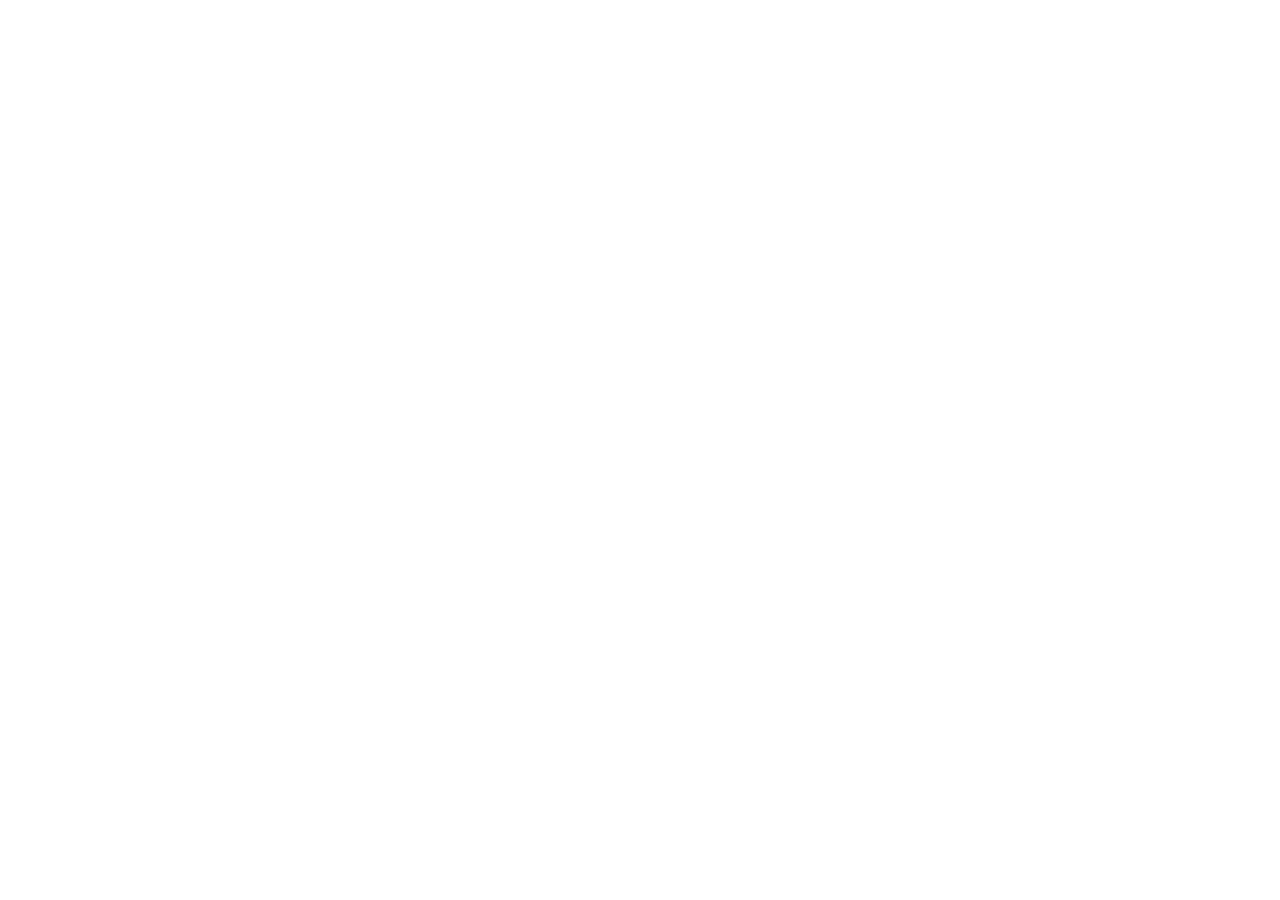
==== Aynaz_HeydariAfshar_HW4_maktab66/index.html @ a7552ff4 "inital hmw4" ====
<!DOCTYPE html>
<html lang="en">
<head>
    <meta charset="UTF-8">
    <meta http-equiv="X-UA-Compatible" content="IE=edge">
    <meta name="viewport" content="width=device-width, initial-scale=1.0">
    <title>Document</title>
    <link rel="stylesheet" href="index.css">
</head>
<body>
    
</body>
</html>
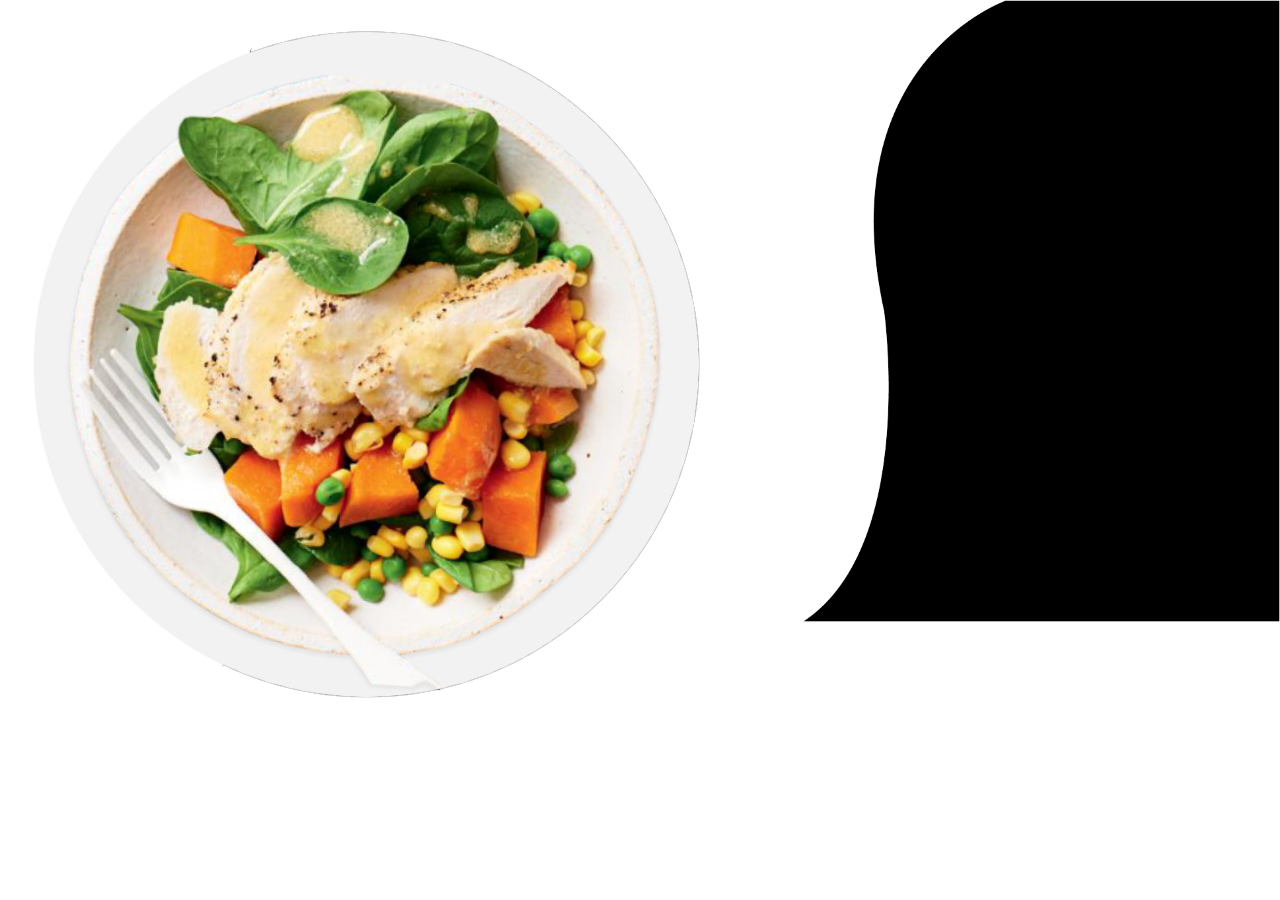
==== commit ebcb4902: "style abstract" ====
--- a/Aynaz_HeydariAfshar_HW4_maktab66/index.html
+++ b/Aynaz_HeydariAfshar_HW4_maktab66/index.html
@@ -4,10 +4,11 @@
     <meta charset="UTF-8">
     <meta http-equiv="X-UA-Compatible" content="IE=edge">
     <meta name="viewport" content="width=device-width, initial-scale=1.0">
-    <title>Document</title>
+    <title>Foody</title>
     <link rel="stylesheet" href="index.css">
 </head>
 <body>
-    
+    <img src="./img/abstract.png" alt="abstractimage" id="abstract">
+    <img src="./img/food.png" alt="foodimage" id="saladimage">
 </body>
 </html>
--- a/Aynaz_HeydariAfshar_HW4_maktab66/index.css
+++ b/Aynaz_HeydariAfshar_HW4_maktab66/index.css
@@ -0,0 +1,11 @@
+body{
+    margin: 0;
+    padding: 0;
+    box-sizing: border-box; 
+}
+#abstract{
+    z-index: 0;
+    width: 37.25%;
+    height: 51%;
+    float: right;
+}
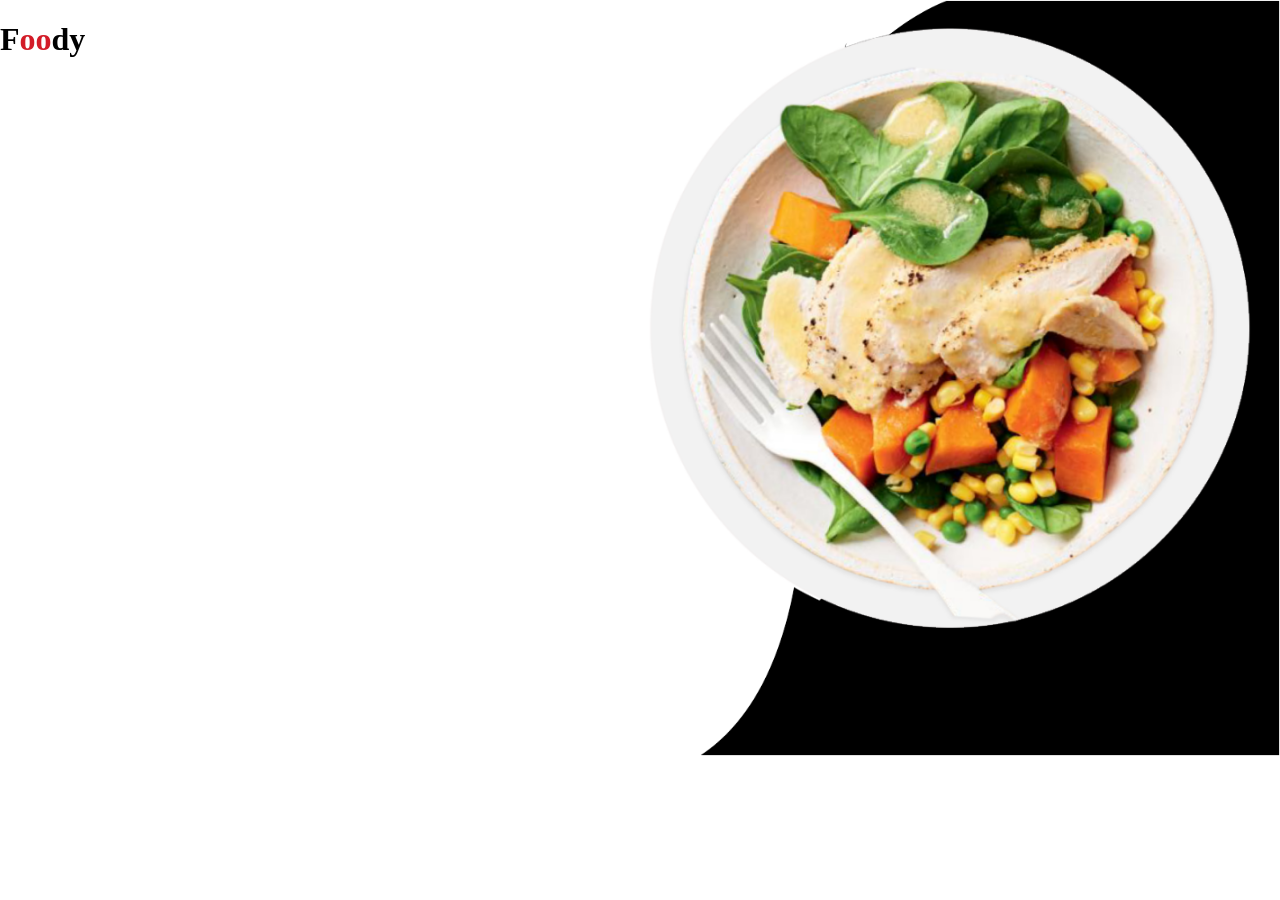
==== commit f338bcf8: "set abstract and imagefood with background-image" ====
--- a/Aynaz_HeydariAfshar_HW4_maktab66/index.html
+++ b/Aynaz_HeydariAfshar_HW4_maktab66/index.html
@@ -8,7 +8,8 @@
     <link rel="stylesheet" href="index.css">
 </head>
 <body>
-    <img src="./img/abstract.png" alt="abstractimage" id="abstract">
-    <img src="./img/food.png" alt="foodimage" id="saladimage">
+     <div id="menu">
+      <h1>F<span id="spanfoody">oo</span>dy</h1>
+     </div>
 </body>
 </html>
--- a/Aynaz_HeydariAfshar_HW4_maktab66/index.css
+++ b/Aynaz_HeydariAfshar_HW4_maktab66/index.css
@@ -2,10 +2,13 @@
     margin: 0;
     padding: 0;
     box-sizing: border-box; 
+    background-image:url("./img/food.png"), url("./img/abstract.png") ;
+    background-position: right top, right top;
+    background-repeat: no-repeat, no-repeat;
+    background-size: 660px , 580px;
+    
 }
-#abstract{
-    z-index: 0;
-    width: 37.25%;
-    height: 51%;
-    float: right;
-}+
+#spanfoody{
+    color: #d31b27;
+}
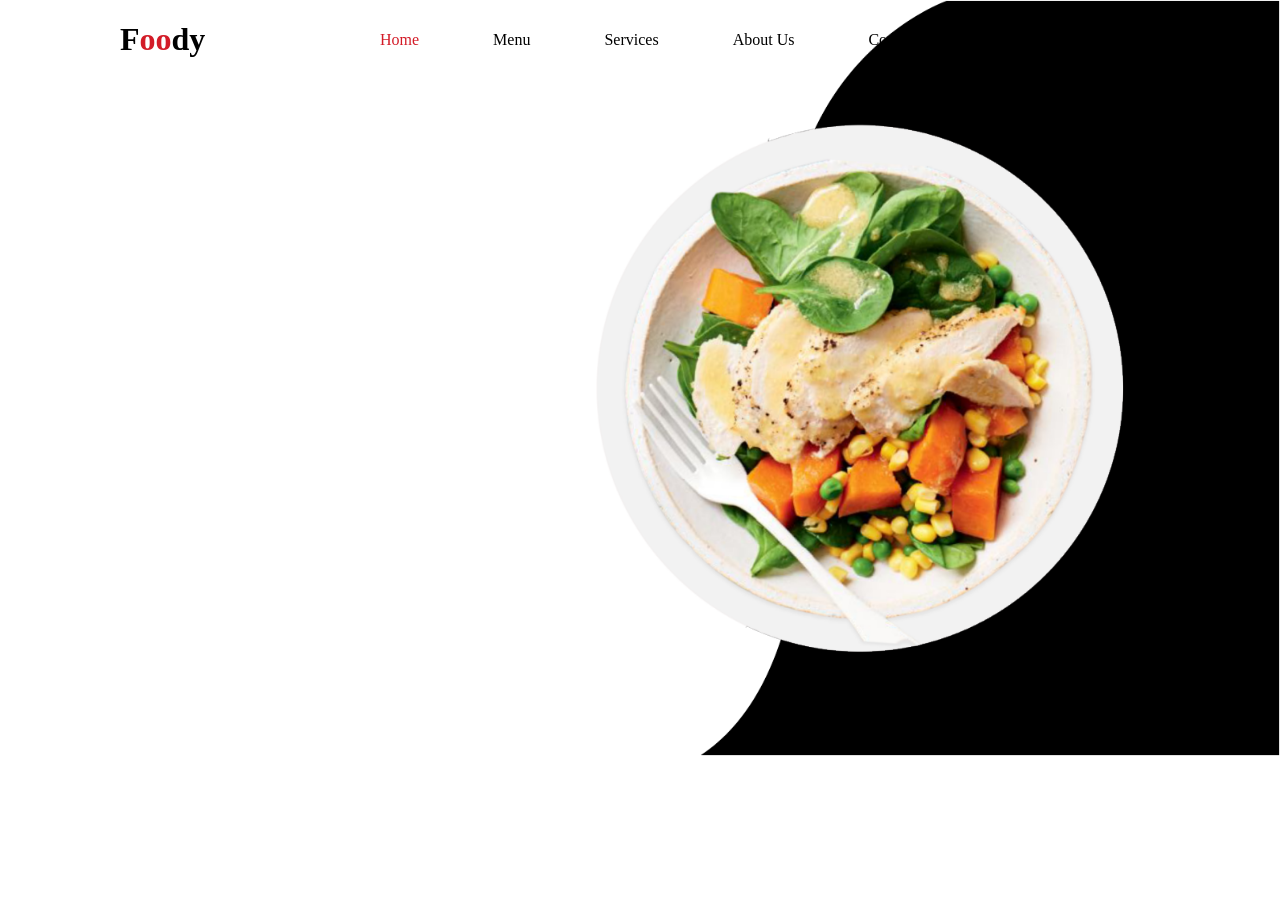
==== commit 130c7295: "create menu and header" ====
--- a/Aynaz_HeydariAfshar_HW4_maktab66/index.html
+++ b/Aynaz_HeydariAfshar_HW4_maktab66/index.html
@@ -8,8 +8,16 @@
     <link rel="stylesheet" href="index.css">
 </head>
 <body>
-     <div id="menu">
-      <h1>F<span id="spanfoody">oo</span>dy</h1>
-     </div>
+    <header>
+        <h1 id="hfoody">F<span id="spanfoody">oo</span>dy</h1>
+        <span id="home" class="menu">Home</span>
+        <span id="menu" class="menu">Menu</span>
+        <span id="services" class="menu">Services</span>
+        <span id="about" class="menu">About Us</span>
+        <span id="contact" class="menu">Contact</span>
+    </header>
+    <section>
+
+    </section>
 </body>
 </html>
--- a/Aynaz_HeydariAfshar_HW4_maktab66/index.css
+++ b/Aynaz_HeydariAfshar_HW4_maktab66/index.css
@@ -2,13 +2,24 @@
     margin: 0;
     padding: 0;
     box-sizing: border-box; 
-    background-image:url("./img/food.png"), url("./img/abstract.png") ;
-    background-position: right top, right top;
-    background-repeat: no-repeat, no-repeat;
-    background-size: 660px , 580px;
-    
+    background-image:url("./img/food.png") , url("./img/abstract.png") ;
+    background-position:  right 130px top 100px , right 0px top 0px ;
+    background-repeat: no-repeat;
+    background-size:580px;
 }
-
 #spanfoody{
     color: #d31b27;
 }
+#hfoody{
+    margin-left: 120px;
+}
+.menu{
+    position: relative;
+    bottom : 49px;
+    margin-right: 30px;
+    left: 360px;
+    padding: 20px;
+}
+#home{
+    color: #d31b27 ;
+}
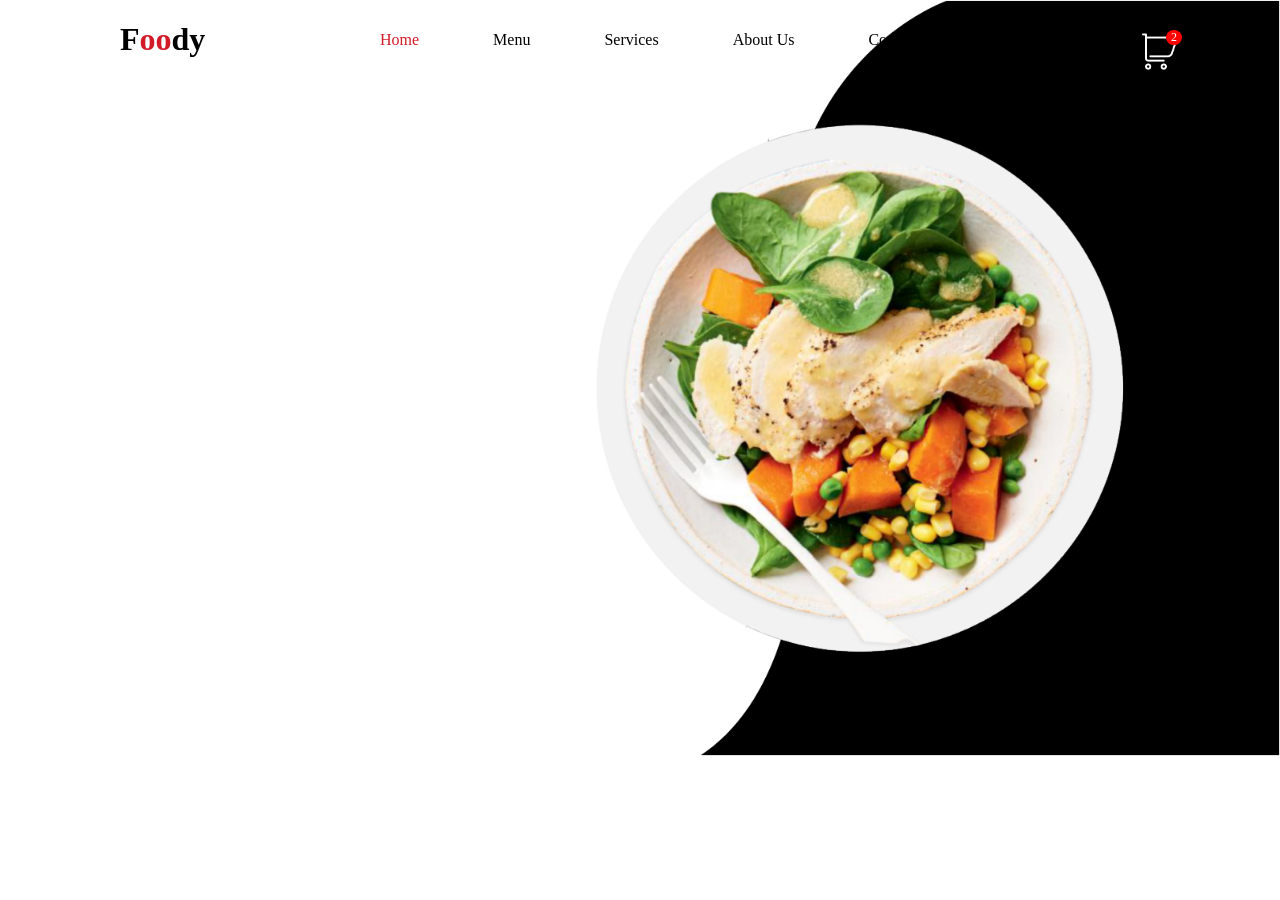
==== commit 5c995b41: "set iconcart and num" ====
--- a/Aynaz_HeydariAfshar_HW4_maktab66/index.html
+++ b/Aynaz_HeydariAfshar_HW4_maktab66/index.html
@@ -15,9 +15,8 @@
         <span id="services" class="menu">Services</span>
         <span id="about" class="menu">About Us</span>
         <span id="contact" class="menu">Contact</span>
+        <span><img src="./img/icons8-shopping-cart-64 (1).png" id="carticon"></span>
+        <span class='badge' id='lblCartCount'> 2 </span>
     </header>
-    <section>
-
-    </section>
 </body>
 </html>
--- a/Aynaz_HeydariAfshar_HW4_maktab66/index.css
+++ b/Aynaz_HeydariAfshar_HW4_maktab66/index.css
@@ -23,3 +23,29 @@
 #home{
     color: #d31b27 ;
 }
+#carticon{
+    float: right;
+    position: relative;
+    bottom: 50px;
+    padding:0px 100px 0px 0px;
+    width: 40px;
+    height: 40px;
+}
+.badge {
+    padding-left: 9px;
+    padding-right: 9px;
+    border-radius: 9px;
+  }
+  
+  #lblCartCount {
+      font-size: 12px;
+      background: #ff0000;
+      color: #fff;
+      padding: 0 5px;
+      vertical-align: top;
+      margin-left: 60px; 
+      float: right;
+      position: relative;
+      bottom: 50px;
+      left: 42px;
+  }
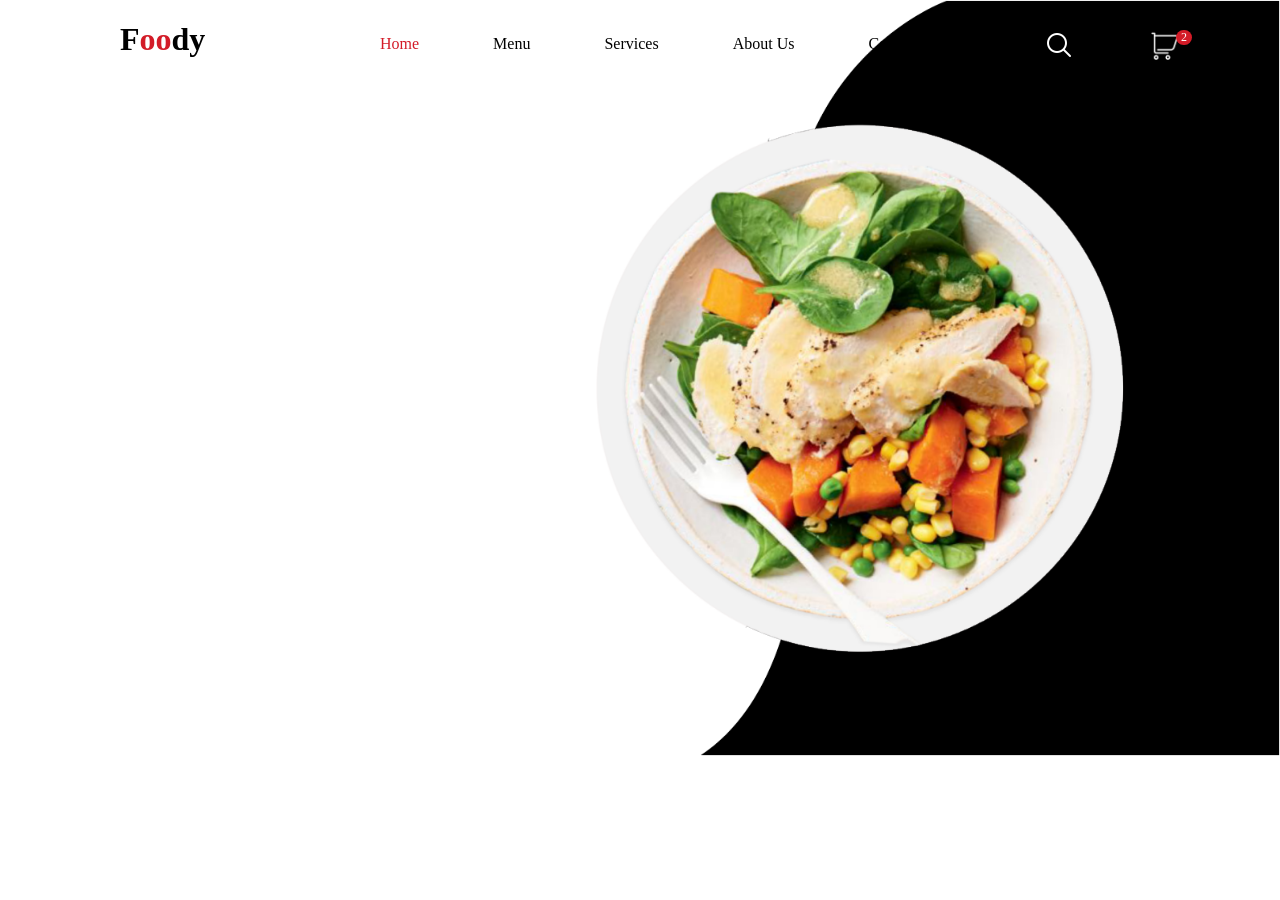
==== commit 115735b0: "set search icon and add icon in imgfolder" ====
--- a/Aynaz_HeydariAfshar_HW4_maktab66/index.html
+++ b/Aynaz_HeydariAfshar_HW4_maktab66/index.html
@@ -16,7 +16,8 @@
         <span id="about" class="menu">About Us</span>
         <span id="contact" class="menu">Contact</span>
         <span><img src="./img/icons8-shopping-cart-64 (1).png" id="carticon"></span>
-        <span class='badge' id='lblCartCount'> 2 </span>
+        <span class='badge' id='num'> 2 </span>
+        <span><img src="./img/icons8-search-30.png" id="searchicon"></span>
     </header>
 </body>
 </html>
--- a/Aynaz_HeydariAfshar_HW4_maktab66/index.css
+++ b/Aynaz_HeydariAfshar_HW4_maktab66/index.css
@@ -15,7 +15,7 @@
 }
 .menu{
     position: relative;
-    bottom : 49px;
+    bottom : 45px;
     margin-right: 30px;
     left: 360px;
     padding: 20px;
@@ -28,8 +28,8 @@
     position: relative;
     bottom: 50px;
     padding:0px 100px 0px 0px;
-    width: 40px;
-    height: 40px;
+    width: 30px;
+    height: 30px;
 }
 .badge {
     padding-left: 9px;
@@ -37,15 +37,22 @@
     border-radius: 9px;
   }
   
-  #lblCartCount {
-      font-size: 12px;
-      background: #ff0000;
-      color: #fff;
-      padding: 0 5px;
-      vertical-align: top;
-      margin-left: 60px; 
-      float: right;
-      position: relative;
-      bottom: 50px;
-      left: 42px;
-  }
+#num {
+    font-size: 12px;
+    background: #d31b27;
+    color: #fff;
+    padding: 0 5px;
+    vertical-align: top;
+    margin-left: 60px; 
+    float: right;
+    position: relative;
+    bottom: 50px;
+    left: 42px;
+}
+#searchicon{
+    float: right;
+    position: relative;
+    bottom: 50px;
+    width: 30px;
+    height: 30px;
+}
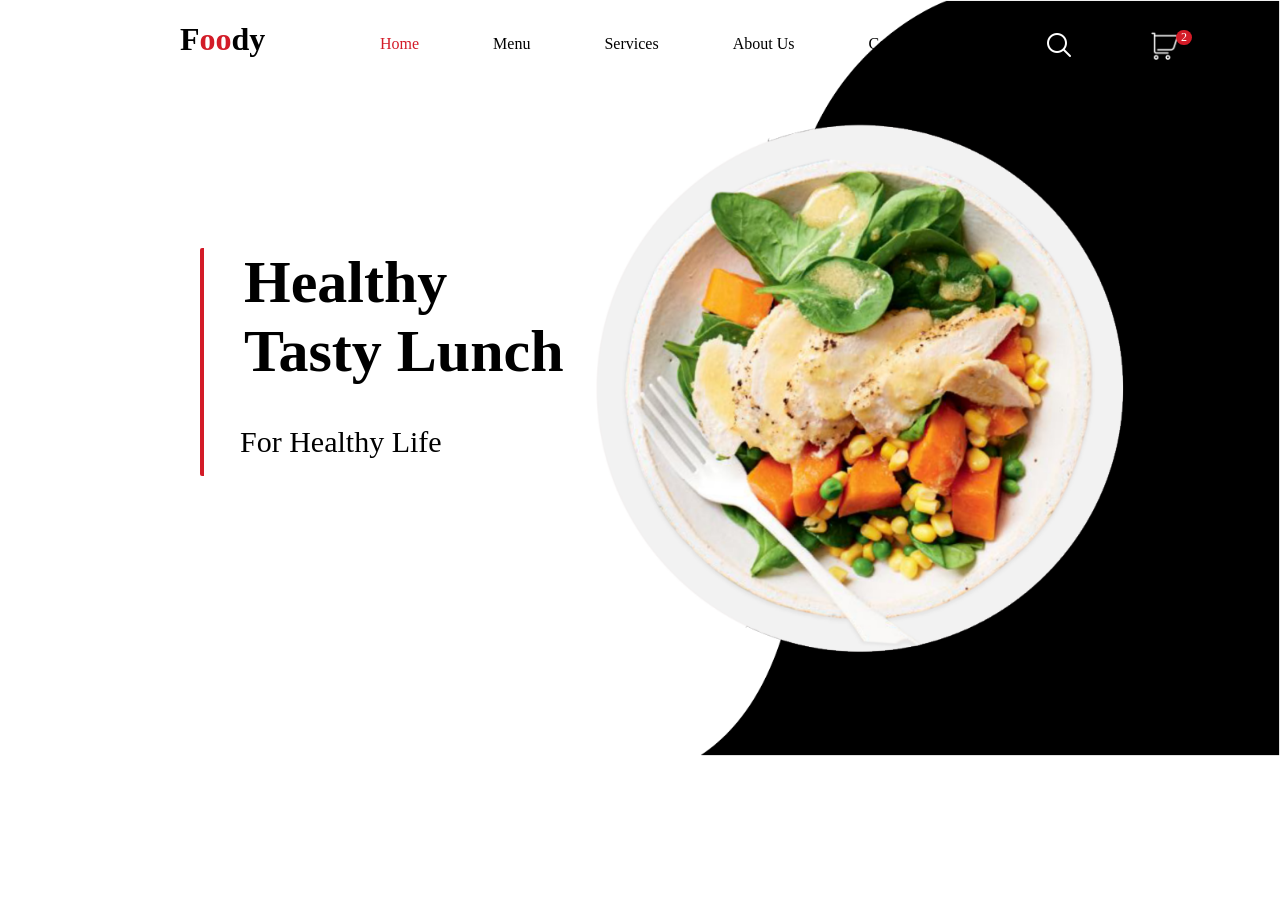
==== commit 975671c0: "set title" ====
--- a/Aynaz_HeydariAfshar_HW4_maktab66/index.html
+++ b/Aynaz_HeydariAfshar_HW4_maktab66/index.html
@@ -19,5 +19,9 @@
         <span class='badge' id='num'> 2 </span>
         <span><img src="./img/icons8-search-30.png" id="searchicon"></span>
     </header>
+    <section>
+        <h1 id="txtone">Healthy <br> Tasty Lunch</h1>
+        <p id="txttwo">For Healthy Life</p>
+    </section>
 </body>
 </html>
--- a/Aynaz_HeydariAfshar_HW4_maktab66/index.css
+++ b/Aynaz_HeydariAfshar_HW4_maktab66/index.css
@@ -11,7 +11,7 @@
     color: #d31b27;
 }
 #hfoody{
-    margin-left: 120px;
+    margin-left: 180px;
 }
 .menu{
     position: relative;
@@ -56,3 +56,19 @@
     width: 30px;
     height: 30px;
 }
+#txtone{
+    font-size: 60px;
+    position: relative;
+    left: 200px;
+    top: 100px;
+    padding: 0px 90px 90px 40px;
+    border-left: 4px solid #d31b27;
+    border-radius: 2px;
+}
+#txttwo{
+    font-size: 30px;
+    position: relative;
+    left: 200px;
+    top: 0px;
+    padding: 0px 90px 90px 40px;
+}
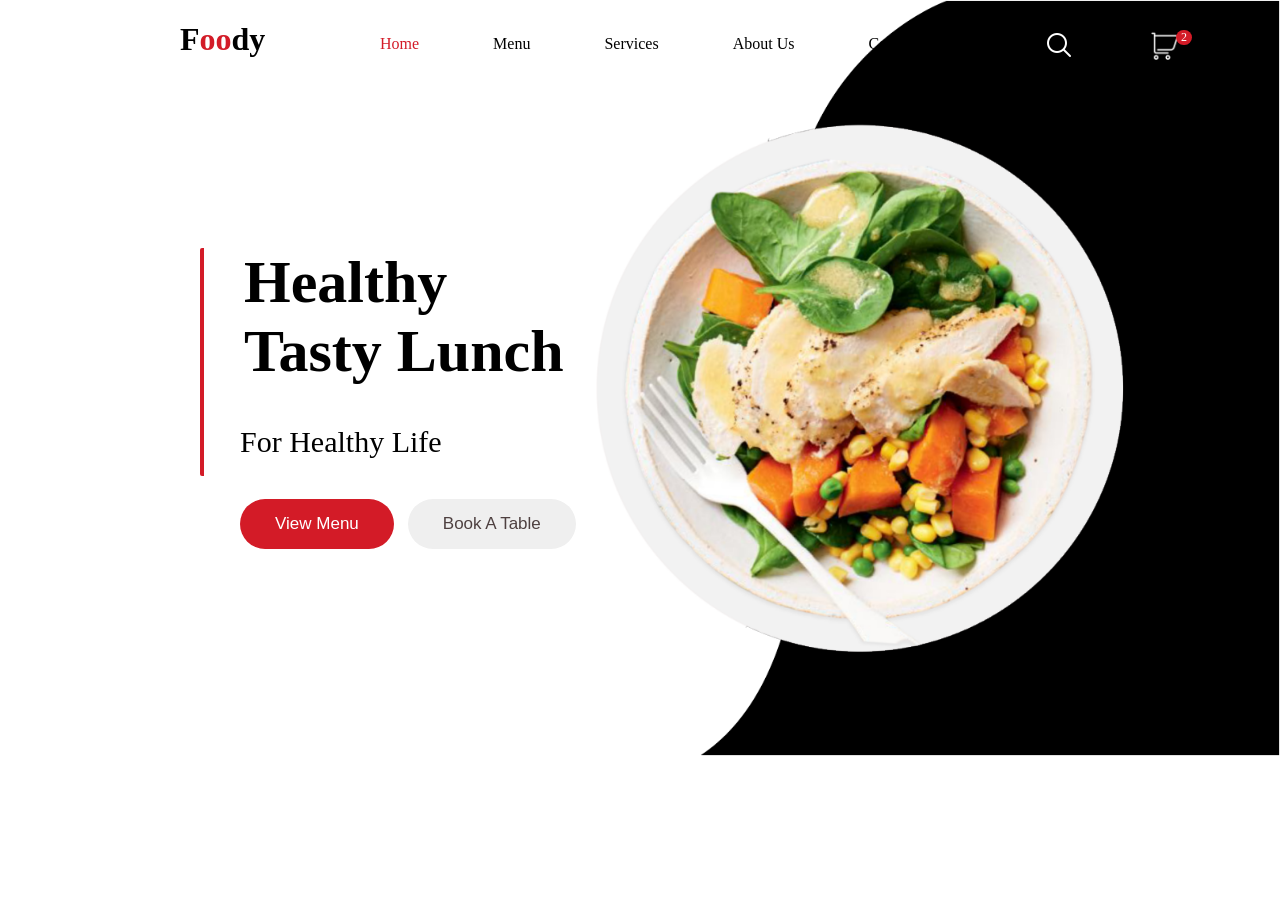
==== commit 2a5d0061: "set two button and set style" ====
--- a/Aynaz_HeydariAfshar_HW4_maktab66/index.html
+++ b/Aynaz_HeydariAfshar_HW4_maktab66/index.html
@@ -22,6 +22,8 @@
     <section>
         <h1 id="txtone">Healthy <br> Tasty Lunch</h1>
         <p id="txttwo">For Healthy Life</p>
+        <button type="submit" class="btn" id="view">View Menu</button>
+        <button type="submit" class="btn" id="book">Book A Table</button>
     </section>
 </body>
 </html>
--- a/Aynaz_HeydariAfshar_HW4_maktab66/index.css
+++ b/Aynaz_HeydariAfshar_HW4_maktab66/index.css
@@ -72,3 +72,21 @@
     top: 0px;
     padding: 0px 90px 90px 40px;
 }
+.btn{
+    border-radius: 30px;
+    padding: 15px 35px 15px 35px;
+    position: relative;
+    bottom: 100px;
+    left: 230px;
+    border: none;
+    font-size: 17px;
+    margin-top:20px ;
+}
+#view{
+    background-color: #d31b27;
+    color: white;
+    margin: 10px;
+}
+#book{
+    color: rgb(78, 64, 64);
+}
